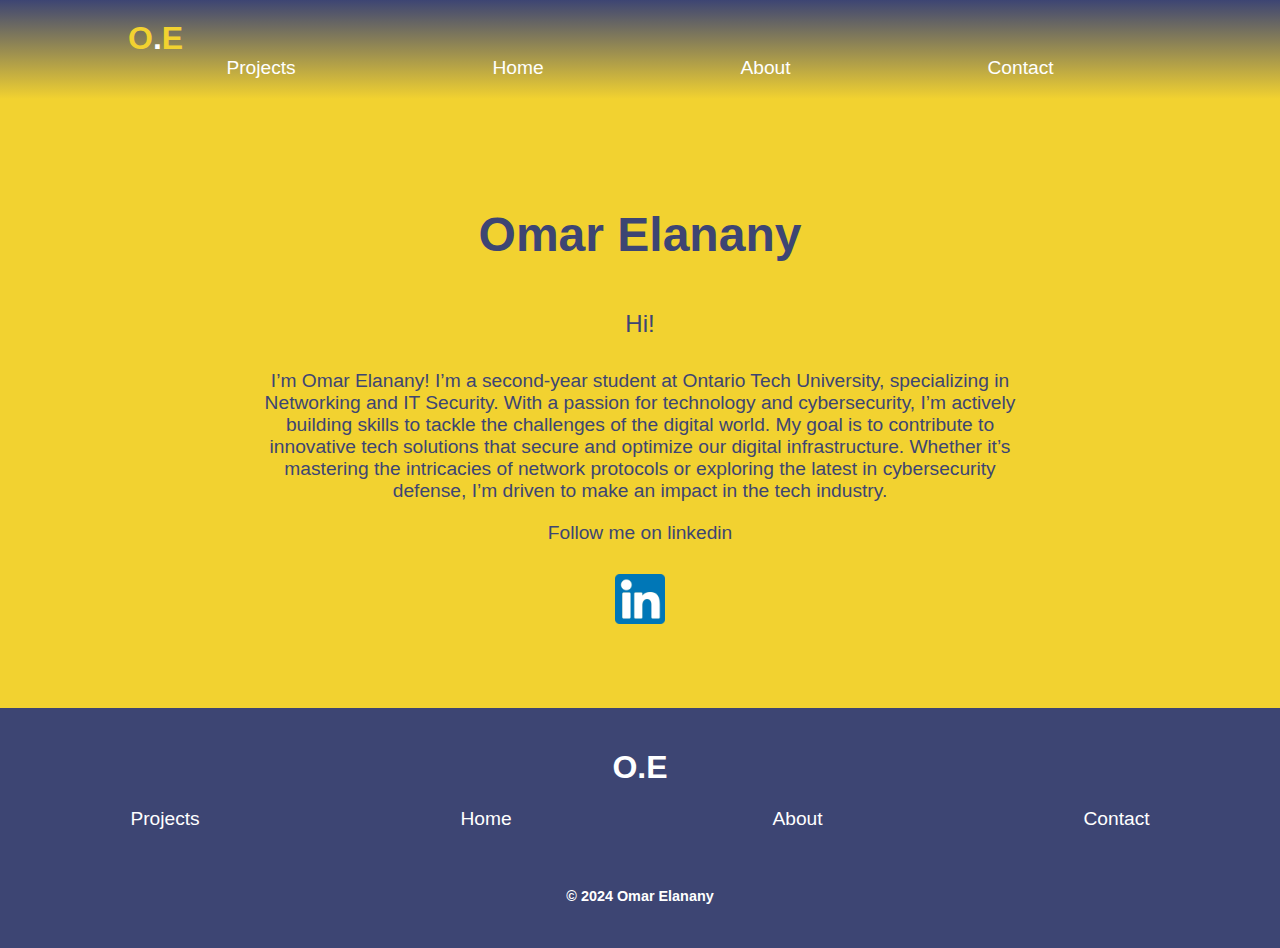
==== index.html @ a81cc5c4 "added meta viewport tags to each page" ====
<!DOCTYPE HTML>
<html>
<head>
    <meta charset="UTF-8">
    <meta name="viewport" content="width=device-width">
    <title>Omar Elanany's Portfolio</title>
    <meta name="viewport" content="width=device-width">
    <link href="full.css" rel="stylesheet" type="text/css" media="only screen and (min-width:960px)">
    <link href="tablet.css" rel="stylesheet" type="text/css" media="only screen and (min-width:481px) and (max-width:959px)">
    <link href="phone.css" rel="stylesheet" type="text/css" media="only screen and (max-width: 480px)">
</head>

<body>

    <header id="header">
        <div class="header container">
            <div class="navBar">
                <div class="logo">
                    <h1><span>O</span>.<span>E</span></h1>
                </div>

                <nav class="navlist">
                    <div class="navlines">

                    </div>

                    <div class="bar">

                    </div>

                    <ul>
                        <li>
                            <a href="projects.html" ><span>Projects</span></a>
                        </li>

                        <li>
                            <a href="index.html" class="navLink scrollto"><span>Home</span></a>
                        </li>

                        <li>
                            <a href="about.html" class="navLink scrollto"><span>About</span></a>
                        </li>

                        <li>
                            <a href="contact.html" class="navLink scrollto"><span>Contact</span></a>
                        </li>


                    </ul>
                </nav>

            </div>
        </div>
    </header>


    <section id="Home">

        <h3>Omar Elanany</h3>

        <h4>Hi!</h4>
        <p>
            
            I’m Omar Elanany!
            I’m a second-year student at Ontario Tech University, 
            specializing in Networking and IT Security. With a passion for technology and cybersecurity, 
            I’m actively building skills to tackle the challenges of the digital world. My goal is to contribute to innovative tech solutions that secure and optimize our digital infrastructure. 
            Whether it’s mastering the intricacies of network protocols or exploring the latest in cybersecurity defense, 
            I’m driven to make an impact in the tech industry.
        
        </p>


        <p> Follow me on linkedin </p>

        <a target="_blank" href="https://www.linkedin.com/in/omar-e-3b0836274/"> <img id="linkedin" src="linkedin.png" alt="linkedin"> </a>

        

        
    </section>


    <footer>


        

        <div class="navBar">
            <div class="logo-navbar">
                <h1><span>O</span>.<span>E</span></h1>
            </div>

            <nav class="navlist">
                <div class="navlines">

                </div>

                <div class="bar">

                </div>

                <ul>
                    <li>
                        <a href="projects.html" ><span>Projects</span></a>
                    </li>

                    <li>
                        <a href="index.html" ><span>Home</span></a>
                    </li>

                    <li>
                        <a href="about.html" ><span>About</span></a>
                    </li>

                    <li>
                        <a href="contact.html" ><span>Contact</span></a>
                    </li>


                </ul>
            </nav>

        </div>


        <p>Email: e.omar74@gmail.com</p>

        <h5>

            © 2024 Omar Elanany
        </h5>




    </footer>






</body>
</html>
---- full.css ----
@charset "UTF-8";

/* General Body Styling */
body {
    font-family: 'Poppins', sans-serif;
    margin: 0;
    padding: 0;
    background-color: #F2D230;
}

/* Container */
.container {
    width: 80%;
    margin: auto;
}

/* Header Section */
#header {
    background: -moz-linear-gradient(top, #3D4573 0%, #F2D230 100%);
    background: -webkit-linear-gradient(top, #3D4573 0%, #F2D230 100%);
    background: -o-linear-gradient(top, #3D4573 0%, #F2D230 100%);
    background: linear-gradient(to bottom, #3D4573 0%, #F2D230 100%);
    color: white;
    padding: 20px 0;
}

.logo h1 {
    margin: 0;
    font-size: 2em;
}

.logo h1 span {
    color: #F2D230;
}

/* Navigation Menu */
.navlist ul {
    list-style: none;
    margin: 0;
    padding: 0;
    display: flex;
    justify-content: space-around;
}

.navlist ul li {
    display: inline;
}

.navlist ul li a {
    text-decoration: none;
    color: white;
    padding: 10px 20px;
    font-size: 1.2em;
}

.navlist ul li a:hover {
    background-color: #F2D230;
    color: #3D4573;
    border-radius: 4px;
}

/* Home Section */
#Home {
    padding: 60px 0;
    text-align: center;
}

#Home h3 {
    font-size: 3em;
    color: #3D4573;
    font-weight: 600;
}

#Home h4 {
    font-size: 1.5em;
    color: #3D4573;
    font-weight: 400;
}

#Home p {
    font-size: 1.2em;
    color: #3D4573;
    width: 60%;
    margin: 20px auto;
    font-weight: 300;
}

#linkedin {
    width: 50px;
    margin-top: 10px;
}

/* Contact Page Styling */
#wrapper {
    width: 70%;
    margin: 50px auto;
    background-color: white;
    padding: 30px;
    box-shadow: 0 4px 10px rgba(0, 0, 0, 0.1);
    border-radius: 10px;
    border-style: dotted;
    border-color: #260101;
}

#wrapper h1 {
    font-size: 2.5em;
    color: #3D4573;
    text-align: center;
    margin-bottom: 20px;
}

#wrapper form {
    display: flex;
    flex-direction: column;
    gap: 20px;
}

#wrapper input[type="text"],
#wrapper input[type="email"],
#wrapper input[type="tel"],
#wrapper textarea {
    width: 100%;
    padding: 10px;
    border: 2px solid #3D4573;
    border-radius: 5px;
    font-size: 1.1em;
}

#wrapper input[type="submit"] {
    background-color: #3D4573;
    color: white;
    padding: 15px;
    border: none;
    border-radius: 5px;
    font-size: 1.2em;
    cursor: pointer;
    transition: background-color 0.3s ease;
}

#wrapper input[type="submit"]:hover {
    background-color: #F2D230;
    color: #3D4573
}

footer {
    background-color: #3D4573;
    color: white;
    padding: 20px 0;
    text-align: center;
    margin-top: 20px;
}

footer ul {
    display: flex;
    justify-content: center;
    padding: 0;
}

footer ul li {
    list-style: none;
    margin: 0 15px;
}

footer ul li a {
    text-decoration: none;
    color: white;
}

footer h5 {
    font-size: 0.9em;
}

video {
    display: block;
    margin: 20px auto;
    border: 4px solid #3D4573;
    border-radius: 10px;
}

button {
    background-color: #3D4573;
    color: white;
    border: none;
    padding: 10px 20px;
    font-size: 1em;
    margin: 10px;
    border-radius: 5px;
    cursor: pointer;
    transition: background-color 0.3s ease;
}

button:hover {
    background-color: #F2D230;
    color: #3D4573;


}

.wrapper {
    width: 80%;
    margin: 50px auto;
    background-color: white;
    padding: 30px;
    box-shadow: 0 4px 10px rgba(0, 0, 0, 0.1);
    border-radius: 10px;
    text-align: center;
    border-style: dotted;
    border-color: #260101;
}

.wrapper h1 {
    font-size: 2.5em;
    color: #3D4573;
    margin-bottom: 20px;
}

.wrapper img {
    width: 150px;
    border-radius: 50%;
    margin-bottom: 20px;
}

.wrapper p {
    font-size: 1.2em;
    color: #3D4573;
    line-height: 1.5;
}

#wrapper input[type="reset"]{

    background-color: white;
    border: none;
    color:#3D4573;



}

#wrapper input[type="reset"]:active{

    color: white;
    
    background-color:#3D4573;
    
    border: none;
    border-radius: 5px;
    cursor: pointer;
    transition: background-color 0.5s ease;
    


}



.project{

    width: 80%;
    margin: 50px auto;
    background-color: white;
    padding: 30px;
    box-shadow: 0 4px 10px rgba(0, 0, 0, 0.1);
    border-radius: 10px;
    text-align: center;
    border-style: dotted;
    border-color: #260101;
}

.header-container{

    width: 80%;
    height: 10%;
    margin: 50px auto;
    background-color: white;
    padding: 30px;
    box-shadow: 0 4px 10px rgba(0, 0, 0, 0.1);
    border-radius: 10px;
    text-align: center;
    border-style: dotted;
    border-color: #260101;
}




.project h3,h4,p{
    color:#3D4573;

}

#project-head {
    color: #3D4573;
    align-items: center;
    text-align:center; 
    font-size: 2.5em;
    margin-bottom: 20px;
}

/* 
.Arab-Character-Design-1-hex { color: #3D4573; }
.Arab-Character-Design-2-hex { color: #F2D230; }
.Arab-Character-Design-3-hex { color: #F2A057; }
.Arab-Character-Design-4-hex { color: #F29B88; }
.Arab-Character-Design-5-hex { color: #260101; }
*/
---- tablet.css ----
@charset "UTF-8";

/* General Body Styling */
body {
    font-family: 'Poppins', sans-serif;
    margin: 0;
    padding: 0;
    background-color: #F2D230;

    
}

/* Container */
.container {
    width: 90%;
    margin: auto;
}

/* Header Section */
#header {
    padding: 15px 0;
    background: linear-gradient(to bottom, #3D4573 0%, #F2D230 100%);
}

.logo h1 {
    font-size: 2em;
}

.navlist ul {
    flex-direction: row;
    justify-content: space-between;
}

.navlist ul li {
    margin: 0;
}

.navlist ul li a {
    font-size: 1.1em;
    padding: 10px 15px;
}

/* Projects Section */
.project {
    width: 85%;
    margin: 30px auto;
    padding: 20px;
    border-radius: 10px;
}

.project h3 {
    font-size: 2em;
}

.project h4 {
    font-size: 1.4em;
}

.project p {
    font-size: 1.1em;
}

button {
    padding: 10px 18px;
    font-size: 1em;
}

/* Footer */
footer {
    padding: 18px 0;
}

footer ul {
    flex-direction: row;
    justify-content: center;
}

footer ul li {
    margin: 0 10px;
}

/* About Me Section */
.wrapper {
    width: 85%;
    margin: 40px auto;
    padding: 25px;
    border-radius: 10px;
}

.wrapper h1 {
    font-size: 2.2em;
}

.wrapper img {
    width: 130px;
}

.wrapper p {
    font-size: 1.1em;
    line-height: 1.4;
}

video {
    width: 100%;
    height: auto;
}

#project-head {
    font-size: 2.3em;
}
---- phone.css ----
@charset "UTF-8";

/* General Body Styling */
body {
    font-family: 'Poppins', sans-serif;
    margin: 0;
    padding: 0;
    background-color: #F2D230;
}

/* Container */
.container {
    width: 100%;
    margin: 0;
    padding: 10px;
}

/* Header Section */
#header {

    /* background-color: linear-gradient(#3D4573,#F2D230);
    background: -webkit-gradient(#3D4573,#F2D230); */

    background: linear-gradient(to bottom, #3D4573 0%, #F2D230 100%);

    
   
    color: white;
    padding: 10px 0;
}

.logo h1 {
    font-size: 1.5em;
}

.navlist ul {
    flex-direction: column;
    padding: 0;
}

.navlist ul li {
    margin: 10px 0;
}

.navlist ul li a {
    font-size: 1em;
    padding: 8px 16px;
}

/* Projects Section */
.project {
    width: 90%;
    margin: 20px auto;
    padding: 15px;
    border-radius: 8px;
}

.project h3 {
    font-size: 1.5em;
}

.project h4 {
    font-size: 1.2em;
}

.project p {
    font-size: 1em;
}

button {
    padding: 8px 16px;
    font-size: 0.9em;
}

/* Footer */
footer {
    padding: 15px 0;
}

footer ul {
    flex-direction: column;
}

footer ul li {
    margin-bottom: 10px;
}

/* About Me Section */
.wrapper {
    width: 90%;
    margin: 30px auto;
    padding: 20px;
    border-radius: 8px;
}

.wrapper h1 {
    font-size: 1.8em;
}

.wrapper img {
    width: 120px;
}

.wrapper p {
    font-size: 1em;
    line-height: 1.3;
}

video {
    width: 100%;
    height: auto;
}

#project-head {
    font-size: 2em;
}
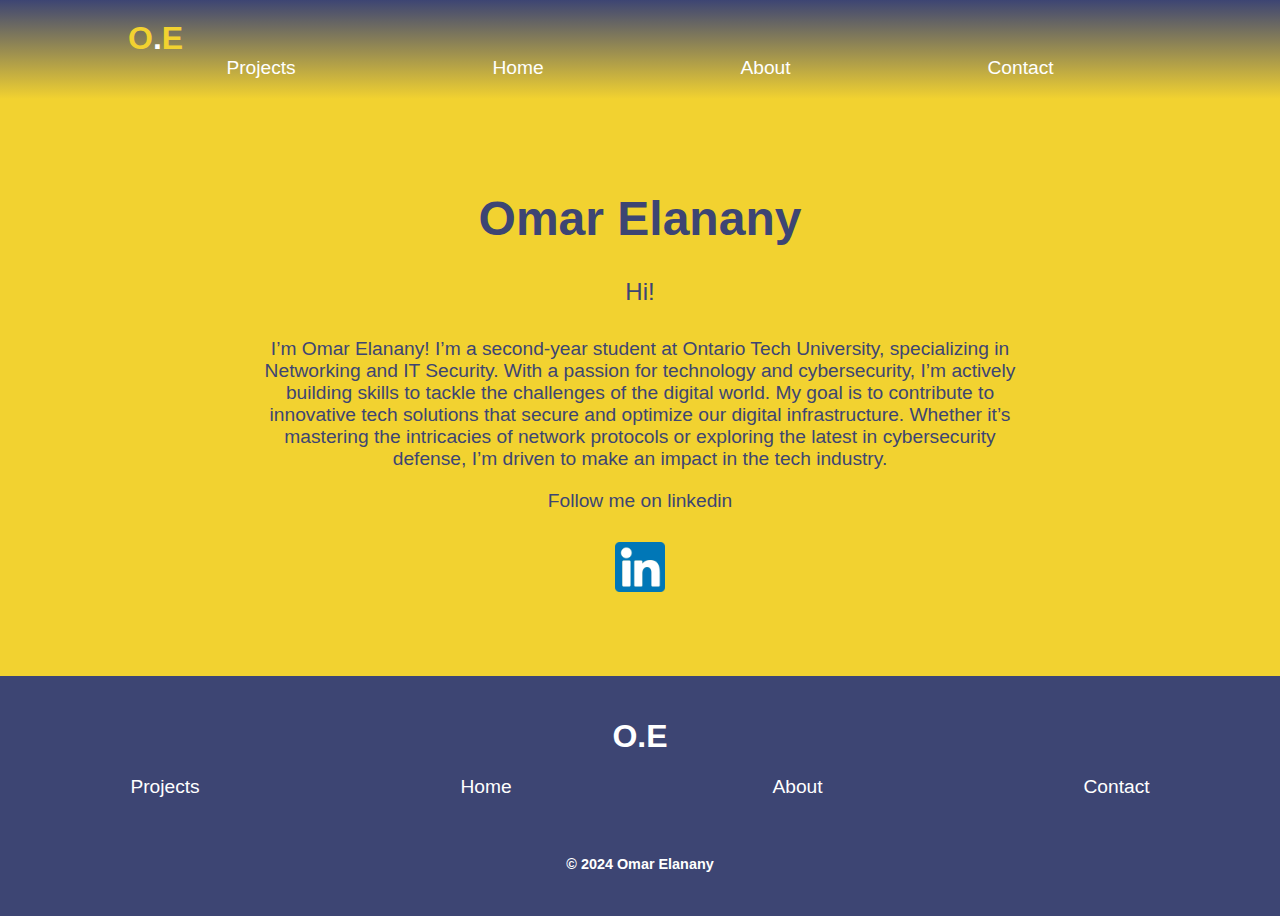
==== commit 325209d7: "editing CSS style" ====
--- a/index.html
+++ b/index.html
@@ -6,7 +6,7 @@
     <title>Omar Elanany's Portfolio</title>
     <meta name="viewport" content="width=device-width">
     <link href="full.css" rel="stylesheet" type="text/css" media="only screen and (min-width:960px)">
-    <link href="tablet.css" rel="stylesheet" type="text/css" media="only screen and (min-width:481px) and (max-width:959px)">
+    <link href="tablet.css" rel="stylesheet" type="text/css" media="only screen and (min-width:481px)  and (max-width:960px)">
     <link href="phone.css" rel="stylesheet" type="text/css" media="only screen and (max-width: 480px)">
 </head>
 
@@ -56,7 +56,7 @@
 
     <section id="Home">
 
-        <h3>Omar Elanany</h3>
+        <h1>Omar Elanany</h1>
 
         <h4>Hi!</h4>
         <p>
@@ -101,19 +101,19 @@
                 </div>
 
                 <ul>
-                    <li>
+                    <li id="footer-links">
                         <a href="projects.html" ><span>Projects</span></a>
                     </li>
 
-                    <li>
+                    <li id="footer-links">
                         <a href="index.html" ><span>Home</span></a>
                     </li>
 
-                    <li>
+                    <li id="footer-links">
                         <a href="about.html" ><span>About</span></a>
                     </li>
 
-                    <li>
+                    <li id="footer-links">
                         <a href="contact.html" ><span>Contact</span></a>
                     </li>
 
--- a/full.css
+++ b/full.css
@@ -65,7 +65,7 @@
     text-align: center;
 }
 
-#Home h3 {
+#Home h1 {
     font-size: 3em;
     color: #3D4573;
     font-weight: 600;
@@ -175,6 +175,7 @@
     margin: 20px auto;
     border: 4px solid #3D4573;
     border-radius: 10px;
+    object-position: center;
 }
 
 button {
@@ -206,6 +207,7 @@
     text-align: center;
     border-style: dotted;
     border-color: #260101;
+    background: linear-gradient(45deg, silver, #F2A057);
 }
 
 .wrapper h1 {
@@ -228,7 +230,8 @@
 
 #wrapper input[type="reset"]{
 
-    background-color: white;
+    background:none;
+
     border: none;
     color:#3D4573;
 
@@ -264,6 +267,7 @@
     text-align: center;
     border-style: dotted;
     border-color: #260101;
+    background: linear-gradient(45deg, silver, #F2A057);
 }
 
 .header-container{
@@ -294,6 +298,15 @@
     text-align:center; 
     font-size: 2.5em;
     margin-bottom: 20px;
+    
+}
+
+.header-container{
+    background: linear-gradient(45deg, silver, #F2A057);
+}
+
+#wrapper{
+    background: linear-gradient(45deg, silver, #F2A057);
 }
 
 /* 
--- a/tablet.css
+++ b/tablet.css
@@ -18,26 +18,48 @@
 
 /* Header Section */
 #header {
+    background: -moz-linear-gradient(top, #3D4573 0%, #F2D230 100%);
+    background: -webkit-linear-gradient(top, #3D4573 0%, #F2D230 100%);
+    background: -o-linear-gradient(top, #3D4573 0%, #F2D230 100%);
+    background: linear-gradient(to bottom, #3D4573 0%, #F2D230 100%);
+    color: white;
     padding: 15px 0;
-    background: linear-gradient(to bottom, #3D4573 0%, #F2D230 100%);
-}
+}
+
 
 .logo h1 {
+    margin: 0;
     font-size: 2em;
+}
+
+.logo h1 span {
+    color: #F2D230;
 }
 
 .navlist ul {
     flex-direction: row;
     justify-content: space-between;
-}
+    padding: 0;
+    display: flex;
+    justify-content: space-around;
+    background-size: 3px;
+}
+
+
 
 .navlist ul li {
     margin: 0;
+    list-style: none;
 }
 
 .navlist ul li a {
     font-size: 1.1em;
     padding: 10px 15px;
+    color: white; 
+    background:#3D4573; 
+    padding: 0 px; 
+    float: right;
+    margin-right: 10px;
 }
 
 /* Projects Section */
@@ -101,10 +123,290 @@
 }
 
 video {
-    width: 100%;
+    width: 88%;
     height: auto;
 }
 
 #project-head {
     font-size: 2.3em;
 }
+
+
+footer {
+    background-color: #3D4573;
+    color: white;
+    padding: 20px 0;
+    text-align: center;
+    margin-top: 20px;
+}
+
+footer ul {
+    display: flex;
+    justify-content: center;
+    padding: 0;
+    
+}
+
+footer ul li {
+    list-style: none;
+    margin: 0 15px;
+   
+}
+
+footer ul li a {
+    text-decoration: none;
+   
+    
+}
+
+footer h5 {
+    font-size: 0.5em;
+}
+
+video {
+    display: block;
+    margin: 19px auto;
+    border: 3px solid #3D4573;
+    border-radius: 10px;
+    margin-left: 1px;
+    align-items: center;
+    
+}
+
+button {
+    background-color: #3D4573;
+    color: white;
+    border: none;
+    padding: 10px 20px;
+    font-size: 0.8em;
+    margin: 10px;
+    border-radius: 4px;
+    cursor: pointer;
+    
+}
+
+.wrapper {
+    width: 80%;
+    margin: 50px auto;
+    background-color: white;
+    padding: 30px;
+    box-shadow: 0 4px 10px rgba(0, 0, 0, 0.1);
+    border-radius: 10px;
+    text-align: center;
+    border-style: dotted;
+    border-color: #260101;
+    align-self: center;
+    background: linear-gradient(45deg, silver, #F2A057);
+}
+
+.wrapper h1 {
+    font-size: 2.5em;
+    color: #3D4573;
+    margin-bottom: 20px;
+}
+
+.wrapper img {
+    width: 150px;
+    border-radius: 50%;
+    margin-bottom: 20px;
+}
+
+.wrapper p {
+    font-size: 1.2em;
+    color: #3D4573;
+    line-height: 1.5;
+}
+
+#wrapper input[type="reset"]{
+
+    background-color: white;
+    border: none;
+    color:#3D4573;
+
+
+
+}
+
+
+.wrapper h1 {
+    font-size: 2.5em;
+    color: #3D4573;
+    margin-bottom: 20px;
+}
+
+.wrapper img {
+    width: 150px;
+    border-radius: 50%;
+    margin-bottom: 20px;
+}
+
+.wrapper p {
+    font-size: 1.2em;
+    color: #3D4573;
+    line-height: 1.5;
+}
+
+#wrapper input[type="reset"]{
+
+    background: none;
+    border: none;
+    color:#3D4573;
+
+
+
+}
+
+#wrapper input[type="reset"]:active{
+
+    color: white;
+    
+    background-color:#3D4573;
+    
+    border: none;
+    border-radius: 5px;
+    cursor: pointer;
+    font-size: 14px;
+    
+
+
+}
+
+
+
+.project{
+
+    width: 80%;
+    margin: 50px auto;
+    background-color: white;
+    padding: 30px;
+    box-shadow: 0 4px 10px rgba(0, 0, 0, 0.1);
+    border-radius: 10px;
+    text-align: center;
+    border-style: dotted;
+    border-color: #260101;
+    background: linear-gradient(45deg, silver, #F2A057);
+}
+
+.header-container{
+
+    width: 80%;
+    height: 10%;
+    margin: 50px auto;
+    background-color: white;
+    padding: 30px;
+    box-shadow: 0 4px 10px rgba(0, 0, 0, 0.1);
+    border-radius: 10px;
+    text-align: center;
+    border-style: dotted;
+    border-color: #260101;
+}
+
+
+
+
+.project h3,h4,p{
+    color:#3D4573;
+
+}
+
+#project-head {
+    color: #3D4573;
+    align-items: center;
+    text-align:center; 
+    font-size: 2.5em;
+    margin-bottom: 20px;
+    
+}
+
+#linkedin {
+    width: 33%;
+    margin-top: 10px;
+}
+
+
+#Home {
+    padding: 60px 0;
+    text-align: center;
+}
+
+#Home h1 {
+    font-size: 2.6em;
+    color: #3D4573;
+    font-weight: 600;
+}
+
+#Home h4 {
+    font-size: 1.5em;
+    color: #3D4573;
+    font-weight: 400;
+}
+
+#Home p {
+    font-size: 1.2em;
+    color: #3D4573;
+    width: 60%;
+    margin: 20px auto;
+    font-weight: 300;
+}
+
+
+#wrapper {
+    width: 70%;
+    margin: 50px auto;
+    background-color: white;
+    padding: 30px;
+    box-shadow: 0 4px 10px rgba(0, 0, 0, 0.1);
+    border-radius: 10px;
+    border-style: dotted;
+    border-color: #260101;
+    align-self: center;
+}
+
+#wrapper h1 {
+    font-size: 2.5em;
+    color: #3D4573;
+    text-align: center;
+    margin-bottom: 20px;
+}
+
+#wrapper form {
+    display: flex;
+    flex-direction: column;
+    gap: 20px;
+}
+
+#wrapper input[type="text"],
+#wrapper input[type="email"],
+#wrapper input[type="tel"],
+#wrapper textarea {
+    width: 100%;
+    padding: 10px;
+    border: 2px solid #3D4573;
+    border-radius: 5px;
+    font-size: 1.1em;
+    align-self: center;
+}
+
+#wrapper input[type="submit"] {
+    background-color: #3D4573;
+    color: white;
+    padding: 15px;
+    border: none;
+    border-radius: 5px;
+    font-size: 1.2em;
+    cursor: pointer;
+    transition: background-color 0.3s ease;
+}
+
+#wrapper input[type="submit"]:active {
+    background-color: #F2D230;
+    color: #3D4573
+}
+
+.header-container{
+    background: linear-gradient(45deg, silver, #F2A057);
+}
+
+#wrapper{
+    background: linear-gradient(45deg, silver, #F2A057);
+}--- a/phone.css
+++ b/phone.css
@@ -1,4 +1,5 @@
 @charset "UTF-8";
+
 
 /* General Body Styling */
 body {
@@ -6,53 +7,75 @@
     margin: 0;
     padding: 0;
     background-color: #F2D230;
+    min-height: 100vh;
+
+    
 }
 
 /* Container */
 .container {
-    width: 100%;
-    margin: 0;
-    padding: 10px;
+    width: 95%;
+    margin: auto;
 }
 
 /* Header Section */
 #header {
-
-    /* background-color: linear-gradient(#3D4573,#F2D230);
-    background: -webkit-gradient(#3D4573,#F2D230); */
-
+    background: -moz-linear-gradient(top, #3D4573 0%, #F2D230 100%);
+    background: -webkit-linear-gradient(top, #3D4573 0%, #F2D230 100%);
+    background: -o-linear-gradient(top, #3D4573 0%, #F2D230 100%);
     background: linear-gradient(to bottom, #3D4573 0%, #F2D230 100%);
-
-    
-   
+    background: linear-gradient(to right, #3D4573, #F2D230 );
     color: white;
-    padding: 10px 0;
-}
+    padding: 15px 0;
+}
+
 
 .logo h1 {
-    font-size: 1.5em;
+    margin: 0;
+    font-size: 2em;
+}
+
+.logo h1 span {
+    color: #F2D230;
 }
 
 .navlist ul {
-    flex-direction: column;
+    flex-direction: row;
+    justify-content: space-between;
     padding: 0;
-}
+    display: flex;
+    justify-content: space-around;
+    background-size: 3px;
+    list-style: none;
+    
+}
+
+
 
 .navlist ul li {
-    margin: 10px 0;
+    margin: 0;
+    display: inline;
+    
 }
 
 .navlist ul li a {
     font-size: 1em;
-    padding: 8px 16px;
-}
+    padding: 10px 5px;
+    color: white; 
+    background:#3D4573; 
+    padding: 0 px; 
+    float: right;
+    margin-right: 10px;
+}
+
+
 
 /* Projects Section */
 .project {
-    width: 90%;
-    margin: 20px auto;
-    padding: 15px;
-    border-radius: 8px;
+    width: 85%;
+    margin: 30px auto;
+    padding: 20px;
+    border-radius: 10px;
 }
 
 .project h3 {
@@ -60,58 +83,341 @@
 }
 
 .project h4 {
-    font-size: 1.2em;
+    font-size: 1.4em;
 }
 
 .project p {
-    font-size: 1em;
+    font-size: 1.1em;
 }
 
 button {
-    padding: 8px 16px;
-    font-size: 0.9em;
+    padding: 10px 18px;
+    font-size: 1.6em;
 }
 
 /* Footer */
 footer {
     padding: 15px 0;
+    background-color: #3D4573;
+    margin-top: 10px;
+    text-align: center;
 }
 
 footer ul {
-    flex-direction: column;
+    flex-direction: row;
+    justify-content: center;
 }
 
 footer ul li {
-    margin-bottom: 10px;
+    margin: 0 10px;
 }
 
 /* About Me Section */
 .wrapper {
-    width: 90%;
-    margin: 30px auto;
-    padding: 20px;
-    border-radius: 8px;
+    width: 85%;
+    margin: 40px auto;
+    padding: 25px;
+    border-radius: 10px;
 }
 
 .wrapper h1 {
-    font-size: 1.8em;
+    font-size: 2.2em;
 }
 
 .wrapper img {
-    width: 120px;
+    width: 33%;
+}
+
+.wrapper p {
+    font-size: 1.1em;
+    line-height: 1.4;
+}
+
+video {
+    width: 88%;
+    height: auto;
+}
+
+#project-head {
+    font-size: 2.3em;
+}
+
+
+footer {
+    background-color: #3D4573;
+    color: white;
+    padding: 18px 0;
+    text-align: center;
+    margin-top: auto;
+    margin-right:0px; 
+}
+
+footer ul {
+    display: flex;
+    justify-content: center;
+    padding: 0;
+    flex-direction: row;
+    
+}
+
+footer ul li {
+    list-style: none;
+    margin: 0 10px;
+   
+}
+
+footer ul li a {
+    text-decoration: none;
+   
+    
+}
+
+footer h5 {
+    font-size: 0.5em;
+}
+
+video {
+    display: block;
+    margin: 19px auto;
+    border: 3px solid #3D4573;
+    border-radius: 10px;
+    margin-left: 1px;
+    align-items: center;
+    
+}
+
+button {
+    background-color: #3D4573;
+    color: white;
+    border: none;
+    padding: 10px 20px;
+    font-size: 0.8em;
+    margin: 10px;
+    border-radius: 4px;
+    cursor: pointer;
+    
+}
+
+.wrapper {
+    width: 80%;
+    margin: 50px auto;
+    background-color: white;
+    padding: 30px;
+    box-shadow: 0 4px 10px rgba(0, 0, 0, 0.1);
+    border-radius: 10px;
+    text-align: center;
+    border-style: dotted;
+    border-color: #260101;
+    align-self: center;
+    background: linear-gradient(45deg, silver, #F2A057);
+}
+
+
+
+.wrapper img {
+    width: 150px;
+    border-radius: 50%;
+    margin-bottom: 20px;
+}
+
+.wrapper p {
+    font-size: 1.2em;
+    color: #3D4573;
+    line-height: 1.5;
+}
+
+#wrapper input[type="reset"]{
+
+    background-color: white;
+    border: none;
+    color:#3D4573;
+
+
+
+}
+
+
+.wrapper h1 {
+    font-size: 2em;
+    color: #3D4573;
+    margin-bottom: 20px;
+}
+
+.wrapper img {
+    width: 150px;
+    border-radius: 50%;
+    margin-bottom: 20px;
 }
 
 .wrapper p {
     font-size: 1em;
-    line-height: 1.3;
-}
-
-video {
-    width: 100%;
-    height: auto;
+    color: #3D4573;
+    line-height: 1.5;
+}
+
+#wrapper input[type="reset"]{
+
+    background: none;
+    border: none;
+    color:#3D4573;
+
+
+
+}
+
+#wrapper input[type="reset"]:active{
+
+    color: white;
+    
+    background-color:#3D4573;
+    
+    border: none;
+    border-radius: 5px;
+    cursor: pointer;
+    font-size: 14px;
+    
+
+
+}
+
+
+
+.project{
+
+    width: 80%;
+    margin: 50px auto;
+    background-color: white;
+    padding: 30px;
+    box-shadow: 0 4px 10px rgba(0, 0, 0, 0.1);
+    border-radius: 10px;
+    text-align: center;
+    border-style: dotted;
+    border-color: #260101;
+
+    background: linear-gradient(45deg, silver, #F2A057);
+}
+
+.header-container{
+
+    width: 80%;
+    height: 10%;
+    margin: 50px auto;
+    background-color: white;
+    padding: 30px;
+    box-shadow: 0 4px 10px rgba(0, 0, 0, 0.1);
+    border-radius: 10px;
+    text-align: center;
+    border-style: dotted;
+    border-color: #260101;
+}
+
+
+
+
+.project h3,h4,p{
+    color:#3D4573;
+
 }
 
 #project-head {
-    font-size: 2em;
-}
-
+    color: #3D4573;
+    align-items: center;
+    text-align:center; 
+    font-size: 2.5em;
+    margin-bottom: 20px;
+   
+}
+
+#linkedin {
+    width: 33%;
+    margin-top: 10px;
+}
+
+
+#Home {
+    padding: 60px 0;
+    text-align: center;
+}
+
+#Home h1 {
+    font-size: 2.1em;
+    color: #3D4573;
+    font-weight: 600;
+}
+
+#Home h4 {
+    font-size: 1.5em;
+    color: #3D4573;
+    font-weight: 400;
+}
+
+#Home p {
+    font-size: 1.2em;
+    color: #3D4573;
+    width: 60%;
+    margin: 20px auto;
+    font-weight: 300;
+}
+
+
+#wrapper {
+    width: 70%;
+    margin: 50px auto;
+    background-color: white;
+    padding: 30px;
+    box-shadow: 0 4px 10px rgba(0, 0, 0, 0.1);
+    border-radius: 10px;
+    border-style: dotted;
+    border-color: #260101;
+    align-self: center;
+}
+
+#wrapper h1 {
+    font-size: 3em;
+    color: #3D4573;
+    text-align: center;
+    margin-bottom: 20px;
+}
+
+#wrapper form {
+    display: flex;
+    flex-direction: column;
+    gap: 20px;
+}
+
+#wrapper input[type="text"],
+#wrapper input[type="email"],
+#wrapper input[type="tel"],
+#wrapper textarea {
+    width: 90%;
+    padding: 10px;
+    border: 2px solid #3D4573;
+    border-radius: 5px;
+    font-size: 1em;
+    align-self: center;
+}
+
+#wrapper input[type="submit"] {
+    background-color: #3D4573;
+    color: white;
+    padding: 15px;
+    border: none;
+    border-radius: 5px;
+    font-size: 1.2em;
+    cursor: pointer;
+    transition: background-color 0.3s ease;
+}
+
+#wrapper input[type="submit"]:active {
+    background-color: #F2D230;
+    color: #3D4573
+}
+
+
+.header-container{
+    background: linear-gradient(45deg, silver, #F2A057);
+}
+
+#wrapper{
+    background: linear-gradient(45deg, silver, #F2A057);
+}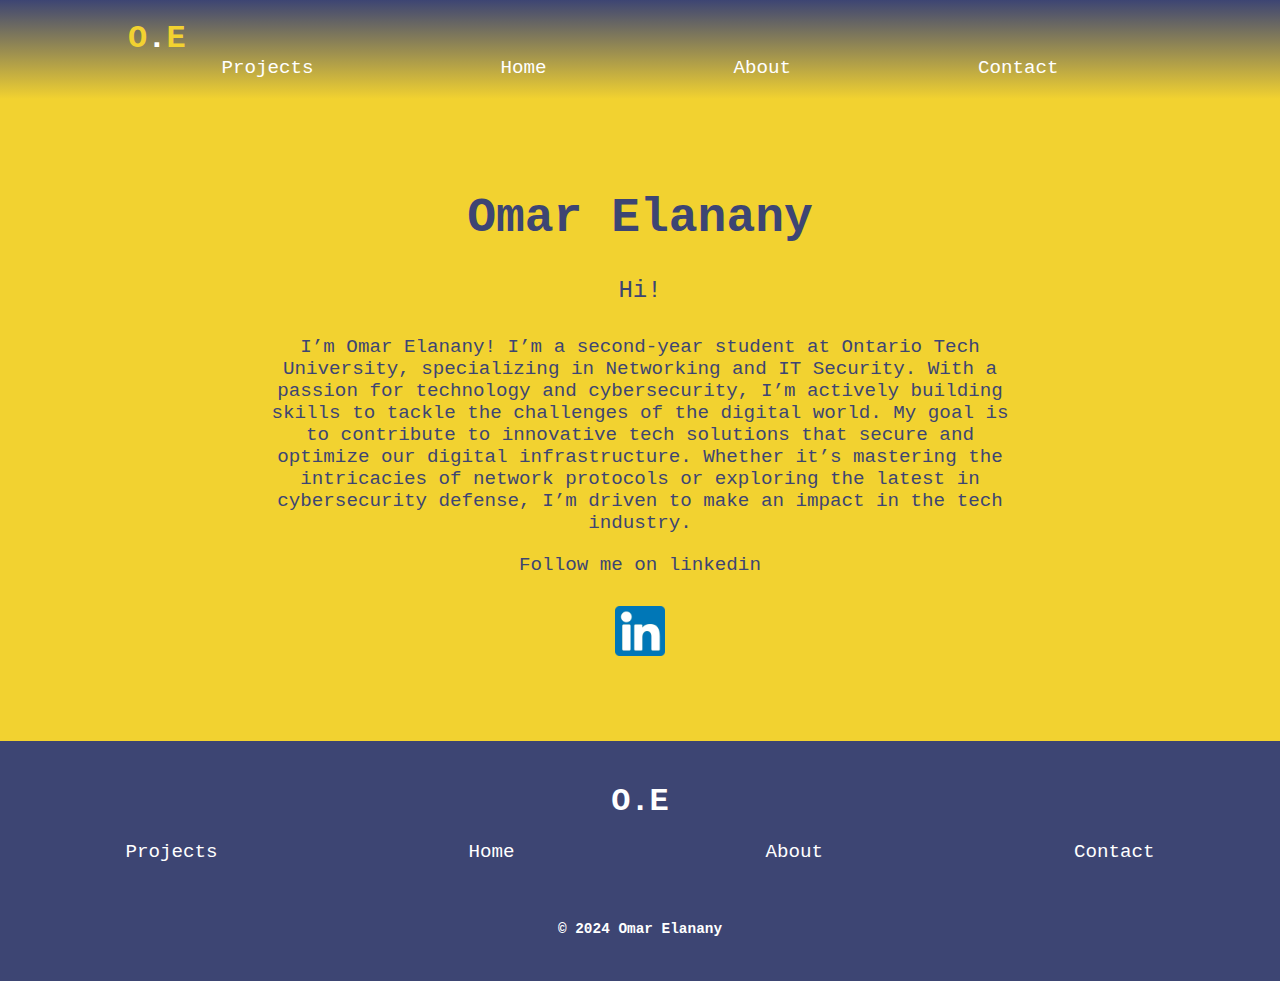
==== commit 6f7a7b91: "Update index.html" ====
--- a/index.html
+++ b/index.html
@@ -1,5 +1,5 @@
-<!DOCTYPE HTML>
-<html>
+<!DOCTYPE html>
+<html lang="en">
 <head>
     <meta charset="UTF-8">
     <meta name="viewport" content="width=device-width">
@@ -101,19 +101,19 @@
                 </div>
 
                 <ul>
-                    <li id="footer-links">
+                    <li>
                         <a href="projects.html" ><span>Projects</span></a>
                     </li>
 
-                    <li id="footer-links">
+                    <li>
                         <a href="index.html" ><span>Home</span></a>
                     </li>
 
-                    <li id="footer-links">
+                    <li>
                         <a href="about.html" ><span>About</span></a>
                     </li>
 
-                    <li id="footer-links">
+                    <li>
                         <a href="contact.html" ><span>Contact</span></a>
                     </li>
 
--- a/full.css
+++ b/full.css
@@ -1,20 +1,24 @@
 @charset "UTF-8";
 
-/* General Body Styling */
+*{
+    font-family: 'Courier New', Courier, monospace;
+}
+
+
 body {
-    font-family: 'Poppins', sans-serif;
+    font-family: 'Courier New', Courier, monospace;
     margin: 0;
     padding: 0;
     background-color: #F2D230;
 }
 
-/* Container */
+
 .container {
     width: 80%;
     margin: auto;
 }
 
-/* Header Section */
+
 #header {
     background: -moz-linear-gradient(top, #3D4573 0%, #F2D230 100%);
     background: -webkit-linear-gradient(top, #3D4573 0%, #F2D230 100%);
@@ -33,24 +37,33 @@
     color: #F2D230;
 }
 
-/* Navigation Menu */
+
 .navlist ul {
     list-style: none;
     margin: 0;
     padding: 0;
     display: flex;
     justify-content: space-around;
+
+    /* removes the bullet points and eliminates the margins and spacing within the elements 
+       display is set to flex to adjust according to window size and justify-content is used
+       to evenly lay out the lists across the header
+    */
 }
 
 .navlist ul li {
     display: inline;
 }
+/* makes sure that the navigation lists are evenly on the same line*/
+
 
 .navlist ul li a {
     text-decoration: none;
     color: white;
     padding: 10px 20px;
     font-size: 1.2em;
+
+    /* removes the underline on the links and sets the font color to white and ajust the spacing on the link buttons */
 }
 
 .navlist ul li a:hover {
@@ -69,6 +82,7 @@
     font-size: 3em;
     color: #3D4573;
     font-weight: 600;
+    /*font weight is added to the h1 tag for the index page to make it more visible*/
 }
 
 #Home h4 {
@@ -88,18 +102,23 @@
 #linkedin {
     width: 50px;
     margin-top: 10px;
-}
-
-/* Contact Page Styling */
+    /*linkedin icon is smaller and the margin on the top to add space between it and the paragraph*/
+}
+
+
 #wrapper {
     width: 70%;
     margin: 50px auto;
-    background-color: white;
     padding: 30px;
     box-shadow: 0 4px 10px rgba(0, 0, 0, 0.1);
     border-radius: 10px;
     border-style: dotted;
     border-color: #260101;
+
+    /* margin used to centre the form and 
+    add space between the form and the navigation header
+    
+    */
 }
 
 #wrapper h1 {
@@ -107,12 +126,19 @@
     color: #3D4573;
     text-align: center;
     margin-bottom: 20px;
+
+    /*h1 text aligned to the centre and ajust space between it and the fields below*/
+    
 }
 
 #wrapper form {
     display: flex;
     flex-direction: column;
     gap: 20px;
+
+    /* space is added between the fields and they are set in 1 colmun flex property is 
+    added to make the form flexible depending on view size
+    */
 }
 
 #wrapper input[type="text"],
@@ -125,6 +151,7 @@
     border-radius: 5px;
     font-size: 1.1em;
 }
+/* adding width and style to the field and place holder*/
 
 #wrapper input[type="submit"] {
     background-color: #3D4573;
@@ -142,6 +169,8 @@
     color: #3D4573
 }
 
+/*input [type="submit"] is used to style the submit button and transition is added for hovering*/
+
 footer {
     background-color: #3D4573;
     color: white;
@@ -149,16 +178,23 @@
     text-align: center;
     margin-top: 20px;
 }
-
+/*padding is set to add space the between the footer 
+and text vertically and to remove interal margins horizontally
+
+*/
 footer ul {
     display: flex;
     justify-content: center;
     padding: 0;
+
+    /*makes the footer flexible and removes vertical padding and makes sure to centre the list while making it flexible*/
 }
 
 footer ul li {
     list-style: none;
     margin: 0 15px;
+
+    /*horizontal margin is added between each of the links to give them space between each other*/
 }
 
 footer ul li a {
@@ -169,6 +205,8 @@
 footer h5 {
     font-size: 0.9em;
 }
+
+/* styling is added to the contents within the footer */
 
 video {
     display: block;
@@ -176,6 +214,13 @@
     border: 4px solid #3D4573;
     border-radius: 10px;
     object-position: center;
+    object-fit: cover;
+
+    /*video adjusted to fit in its container and 
+    make it centered while at the same time maintaining the aspect ratio 
+    */
+    
+    
 }
 
 button {
@@ -188,11 +233,18 @@
     border-radius: 5px;
     cursor: pointer;
     transition: background-color 0.3s ease;
+
+    /* button is styled along with spacing and margins & a transition for the hover effect*/
+
+
 }
 
 button:hover {
     background-color: #F2D230;
     color: #3D4573;
+
+
+    /* hovering effect for majority of the buttons used across the website */
 
 
 }
@@ -208,17 +260,24 @@
     border-style: dotted;
     border-color: #260101;
     background: linear-gradient(45deg, silver, #F2A057);
+
+    /*style about page*/
 }
 
 .wrapper h1 {
     font-size: 2.5em;
     color: #3D4573;
     margin-bottom: 20px;
+
+    /*changed font size and color to match with the rest of the contents 
+    and added a margin on the bottom to add space between the paragraphs 
+    and the h1 tag
+    
+    */
 }
 
 .wrapper img {
     width: 150px;
-    border-radius: 50%;
     margin-bottom: 20px;
 }
 
@@ -226,6 +285,10 @@
     font-size: 1.2em;
     color: #3D4573;
     line-height: 1.5;
+
+    /* spacing added between the height of the lines */
+    
+    
 }
 
 #wrapper input[type="reset"]{
@@ -234,6 +297,11 @@
 
     border: none;
     color:#3D4573;
+
+    /* makes the reset button have no background 
+    and only the purple font appears 
+    
+    */
 
 
 
@@ -249,6 +317,11 @@
     border-radius: 5px;
     cursor: pointer;
     transition: background-color 0.5s ease;
+
+    /*changes the font to white and background to purple-blueish colour with a round border with a transition to make it 
+    smooth when its clicked on
+    
+    */
     
 
 
@@ -268,6 +341,16 @@
     border-style: dotted;
     border-color: #260101;
     background: linear-gradient(45deg, silver, #F2A057);
+    background: -moz-linear-gradient(45deg, silver, #F2A057);
+    background: -webkit-linear-gradient(45deg, silver, #F2A057);
+    background: -o-linear-gradient(45deg, silver, #F2A057);
+
+    /* sets dimensions for project boxes and adds
+    a bit of shadows to it margin used to add some vertical spacing
+    and to centre the elements w/in it horizontally
+     */
+
+
 }
 
 .header-container{
@@ -275,13 +358,16 @@
     width: 80%;
     height: 10%;
     margin: 50px auto;
-    background-color: white;
     padding: 30px;
     box-shadow: 0 4px 10px rgba(0, 0, 0, 0.1);
     border-radius: 10px;
     text-align: center;
     border-style: dotted;
     border-color: #260101;
+
+     /* style is set similar to the content boxes but this time the height
+     is reduced to, as there isnt much content
+     */
 }
 
 
@@ -294,19 +380,32 @@
 
 #project-head {
     color: #3D4573;
-    align-items: center;
     text-align:center; 
     font-size: 2.5em;
     margin-bottom: 20px;
+
+    /*
+    text is styled, and margin set to bottom to lift the text up the container
+    */
+
+
+
+
     
 }
 
 .header-container{
     background: linear-gradient(45deg, silver, #F2A057);
+    background: -moz-linear-gradient(45deg, silver, #F2A057);
+    background: -webkit-linear-gradient(45deg, silver, #F2A057);
+    background: -o-linear-gradient(45deg, silver, #F2A057);
 }
 
 #wrapper{
     background: linear-gradient(45deg, silver, #F2A057);
+    background: -moz-linear-gradient(45deg, silver, #F2A057);
+    background: -webkit-linear-gradient(45deg, silver, #F2A057);
+    background: -o-linear-gradient(45deg, silver, #F2A057);
 }
 
 /* 
--- a/tablet.css
+++ b/tablet.css
@@ -1,8 +1,12 @@
 @charset "UTF-8";
 
-/* General Body Styling */
+*{
+    font-family: 'Courier New', Courier, monospace;
+}
+
+
 body {
-    font-family: 'Poppins', sans-serif;
+    font-family: 'Courier New', Courier, monospace;
     margin: 0;
     padding: 0;
     background-color: #F2D230;
@@ -10,13 +14,13 @@
     
 }
 
-/* Container */
+
 .container {
     width: 90%;
     margin: auto;
 }
 
-/* Header Section */
+
 #header {
     background: -moz-linear-gradient(top, #3D4573 0%, #F2D230 100%);
     background: -webkit-linear-gradient(top, #3D4573 0%, #F2D230 100%);
@@ -43,6 +47,10 @@
     display: flex;
     justify-content: space-around;
     background-size: 3px;
+
+    /*makes the list in a single rows and 
+    centers it in the header while making it flexible while evenly spaced out
+    */
 }
 
 
@@ -50,6 +58,7 @@
 .navlist ul li {
     margin: 0;
     list-style: none;
+    
 }
 
 .navlist ul li a {
@@ -57,12 +66,12 @@
     padding: 10px 15px;
     color: white; 
     background:#3D4573; 
-    padding: 0 px; 
     float: right;
     margin-right: 10px;
-}
-
-/* Projects Section */
+    text-decoration: none;
+    
+}
+
 .project {
     width: 85%;
     margin: 30px auto;
@@ -87,7 +96,7 @@
     font-size: 1em;
 }
 
-/* Footer */
+
 footer {
     padding: 18px 0;
 }
@@ -101,7 +110,7 @@
     margin: 0 10px;
 }
 
-/* About Me Section */
+
 .wrapper {
     width: 85%;
     margin: 40px auto;
@@ -115,6 +124,7 @@
 
 .wrapper img {
     width: 130px;
+   
 }
 
 .wrapper p {
@@ -123,8 +133,13 @@
 }
 
 video {
-    width: 88%;
-    height: auto;
+    width: 66%;
+    object-position: center;
+    object-fit: cover;
+    display: block;
+    margin: 10px auto;
+    align-items: center;
+    margin-right: 2px; 
 }
 
 #project-head {
@@ -168,8 +183,11 @@
     margin: 19px auto;
     border: 3px solid #3D4573;
     border-radius: 10px;
-    margin-left: 1px;
+    
     align-items: center;
+    width: 43%;
+    height: 50%;
+    
     
 }
 
@@ -405,8 +423,14 @@
 
 .header-container{
     background: linear-gradient(45deg, silver, #F2A057);
+    background: -moz-linear-gradient(45deg, silver, #F2A057);
+    background: -webkit-linear-gradient(45deg, silver, #F2A057);
+    background: -o-linear-gradient(45deg, silver, #F2A057);
 }
 
 #wrapper{
     background: linear-gradient(45deg, silver, #F2A057);
+    background: -moz-linear-gradient(45deg, silver, #F2A057);
+    background: -webkit-linear-gradient(45deg, silver, #F2A057);
+    background: -o-linear-gradient(45deg, silver, #F2A057);
 }--- a/phone.css
+++ b/phone.css
@@ -1,9 +1,13 @@
 @charset "UTF-8";
 
-
-/* General Body Styling */
+*{
+    font-family: 'Courier New', Courier, monospace;
+}
+
+
+
 body {
-    font-family: 'Poppins', sans-serif;
+    font-family: 'Courier New', Courier, monospace;
     margin: 0;
     padding: 0;
     background-color: #F2D230;
@@ -12,18 +16,16 @@
     
 }
 
-/* Container */
+
 .container {
     width: 95%;
     margin: auto;
 }
 
-/* Header Section */
 #header {
-    background: -moz-linear-gradient(top, #3D4573 0%, #F2D230 100%);
-    background: -webkit-linear-gradient(top, #3D4573 0%, #F2D230 100%);
-    background: -o-linear-gradient(top, #3D4573 0%, #F2D230 100%);
-    background: linear-gradient(to bottom, #3D4573 0%, #F2D230 100%);
+    background: -moz-linear-gradient(to right, #3D4573, #F2D230 100%);
+    background: -webkit-linear-gradient(to right, #3D4573, #F2D230 100%);
+    background: -o-linear-gradient(to right, #3D4573, #F2D230 100%);
     background: linear-gradient(to right, #3D4573, #F2D230 );
     color: white;
     padding: 15px 0;
@@ -47,6 +49,10 @@
     justify-content: space-around;
     background-size: 3px;
     list-style: none;
+
+    /*makes the list in a single rows and 
+    centers it in the header while making it flexible while evenly spaced out
+    */
     
 }
 
@@ -54,23 +60,23 @@
 
 .navlist ul li {
     margin: 0;
-    display: inline;
+    
     
 }
 
 .navlist ul li a {
     font-size: 1em;
-    padding: 10px 5px;
+    padding: 10px 5px ;
     color: white; 
     background:#3D4573; 
-    padding: 0 px; 
     float: right;
     margin-right: 10px;
-}
-
-
-
-/* Projects Section */
+    text-decoration: none;
+}
+
+
+
+
 .project {
     width: 85%;
     margin: 30px auto;
@@ -90,12 +96,9 @@
     font-size: 1.1em;
 }
 
-button {
-    padding: 10px 18px;
-    font-size: 1.6em;
-}
-
-/* Footer */
+
+
+
 footer {
     padding: 15px 0;
     background-color: #3D4573;
@@ -112,7 +115,7 @@
     margin: 0 10px;
 }
 
-/* About Me Section */
+
 .wrapper {
     width: 85%;
     margin: 40px auto;
@@ -124,9 +127,7 @@
     font-size: 2.2em;
 }
 
-.wrapper img {
-    width: 33%;
-}
+
 
 .wrapper p {
     font-size: 1.1em;
@@ -149,7 +150,7 @@
     padding: 18px 0;
     text-align: center;
     margin-top: auto;
-    margin-right:0px; 
+   
 }
 
 footer ul {
@@ -181,7 +182,6 @@
     margin: 19px auto;
     border: 3px solid #3D4573;
     border-radius: 10px;
-    margin-left: 1px;
     align-items: center;
     
 }
@@ -190,11 +190,11 @@
     background-color: #3D4573;
     color: white;
     border: none;
-    padding: 10px 20px;
-    font-size: 0.8em;
+    padding: 10px 10px;
+    font-size: 0.6em;
     margin: 10px;
     border-radius: 4px;
-    cursor: pointer;
+    
     
 }
 
@@ -209,6 +209,9 @@
     border-style: dotted;
     border-color: #260101;
     align-self: center;
+    background: -moz-linear-gradient(45deg, silver, #F2A057);
+    background: -webkit-linear-gradient(45deg, silver, #F2A057);
+    background: -o-linear-gradient(45deg, silver, #F2A057);
     background: linear-gradient(45deg, silver, #F2A057);
 }
 
@@ -218,6 +221,7 @@
     width: 150px;
     border-radius: 50%;
     margin-bottom: 20px;
+    
 }
 
 .wrapper p {
@@ -247,6 +251,7 @@
     width: 150px;
     border-radius: 50%;
     margin-bottom: 20px;
+    
 }
 
 .wrapper p {
@@ -273,7 +278,6 @@
     
     border: none;
     border-radius: 5px;
-    cursor: pointer;
     font-size: 14px;
     
 
@@ -295,6 +299,9 @@
     border-color: #260101;
 
     background: linear-gradient(45deg, silver, #F2A057);
+    background: -moz-linear-gradient(45deg, silver, #F2A057);
+    background: -webkit-linear-gradient(45deg, silver, #F2A057);
+    background: -o-linear-gradient(45deg, silver, #F2A057);
 }
 
 .header-container{
@@ -302,7 +309,7 @@
     width: 80%;
     height: 10%;
     margin: 50px auto;
-    background-color: white;
+   
     padding: 30px;
     box-shadow: 0 4px 10px rgba(0, 0, 0, 0.1);
     border-radius: 10px;
@@ -352,10 +359,10 @@
 }
 
 #Home p {
-    font-size: 1.2em;
+    font-size: 0.9em;
     color: #3D4573;
     width: 60%;
-    margin: 20px auto;
+    margin: 15px auto;
     font-weight: 300;
 }
 
@@ -363,7 +370,7 @@
 #wrapper {
     width: 70%;
     margin: 50px auto;
-    background-color: white;
+    
     padding: 30px;
     box-shadow: 0 4px 10px rgba(0, 0, 0, 0.1);
     border-radius: 10px;
@@ -382,7 +389,7 @@
 #wrapper form {
     display: flex;
     flex-direction: column;
-    gap: 20px;
+    gap: 10px;
 }
 
 #wrapper input[type="text"],
@@ -397,6 +404,8 @@
     align-self: center;
 }
 
+/*text area is made wide enough for users to be able to tap on it easily */
+
 #wrapper input[type="submit"] {
     background-color: #3D4573;
     color: white;
@@ -404,20 +413,26 @@
     border: none;
     border-radius: 5px;
     font-size: 1.2em;
-    cursor: pointer;
-    transition: background-color 0.3s ease;
+    transition: background-color 0.2s ease;
 }
 
 #wrapper input[type="submit"]:active {
     background-color: #F2D230;
     color: #3D4573
 }
+/*instead of adding a hover effect, the transition will now take place when the mob user taps on the button*/
 
 
 .header-container{
     background: linear-gradient(45deg, silver, #F2A057);
+    background: -moz-linear-gradient(45deg, silver, #F2A057);
+    background: -webkit-linear-gradient(45deg, silver, #F2A057);
+    background: -o-linear-gradient(45deg, silver, #F2A057);
 }
 
 #wrapper{
     background: linear-gradient(45deg, silver, #F2A057);
+    background: -moz-linear-gradient(45deg, silver, #F2A057);
+    background: -webkit-linear-gradient(45deg, silver, #F2A057);
+    background: -o-linear-gradient(45deg, silver, #F2A057);
 }